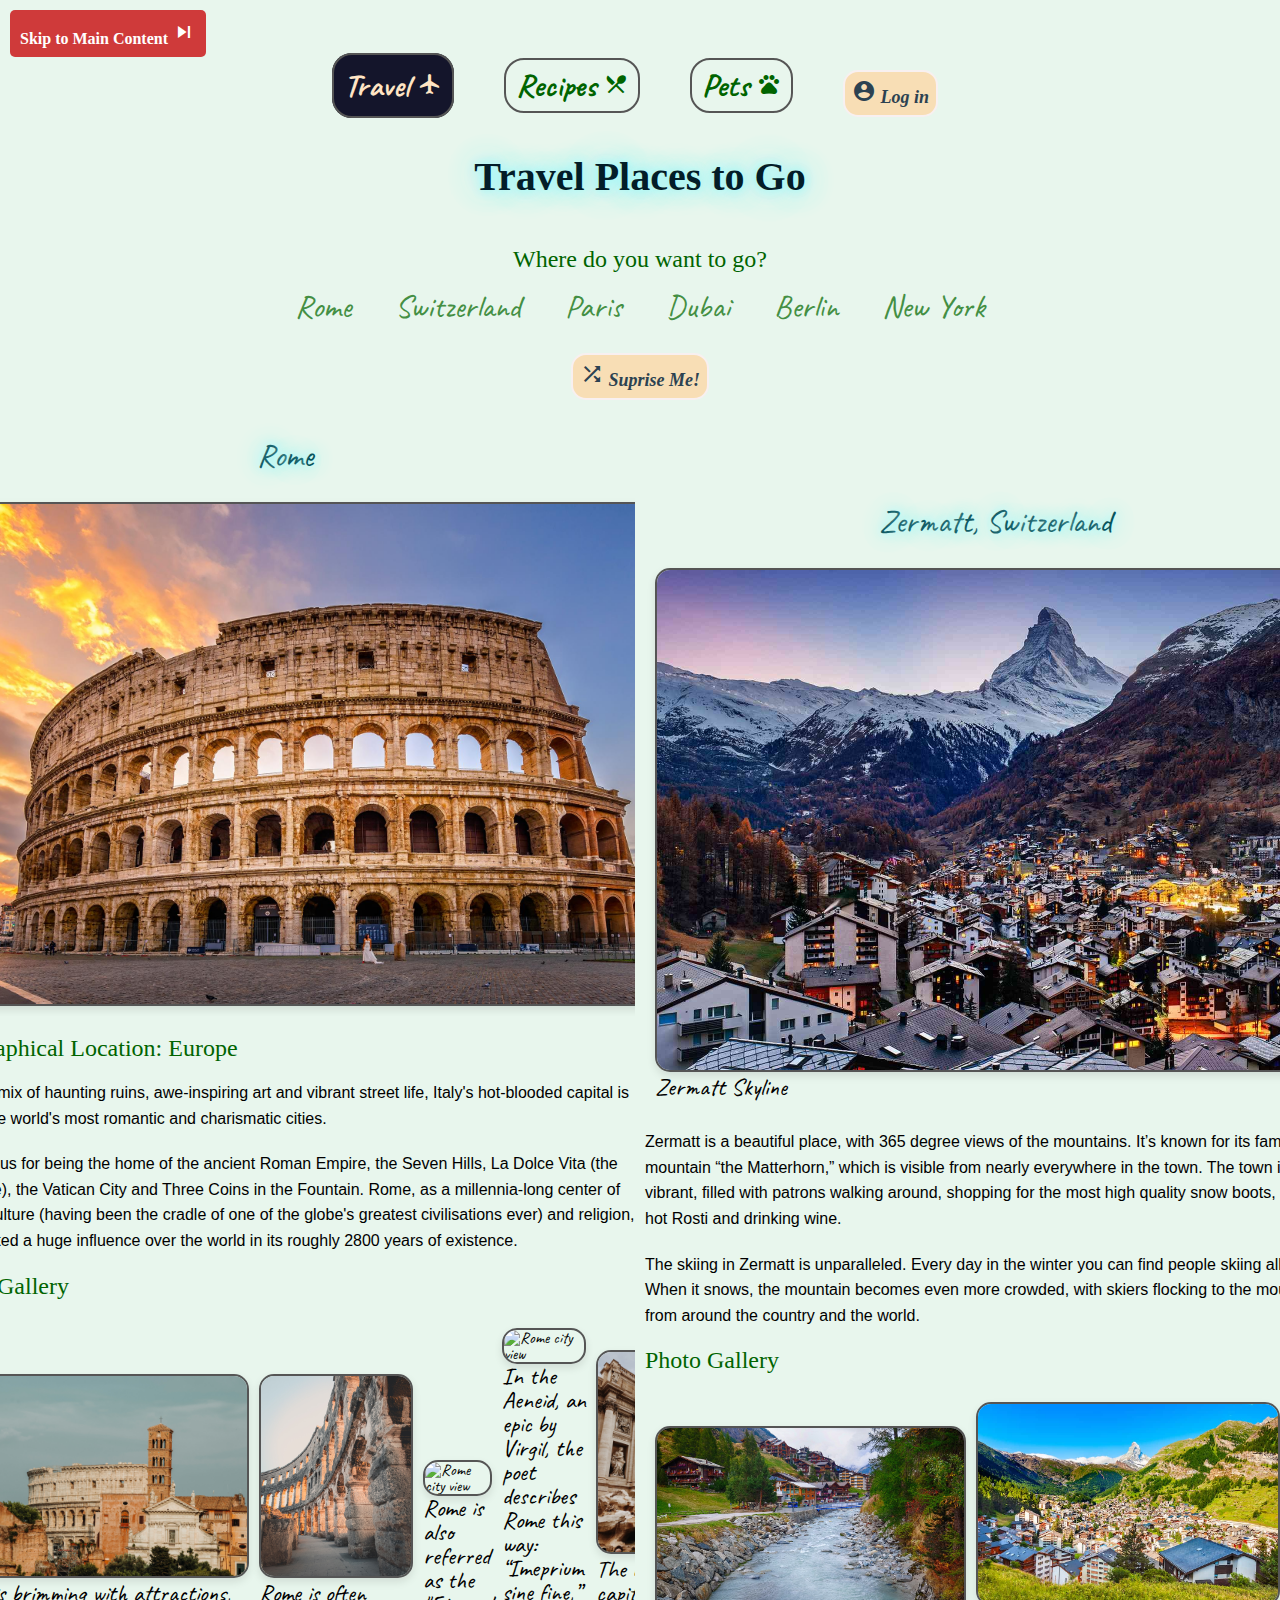
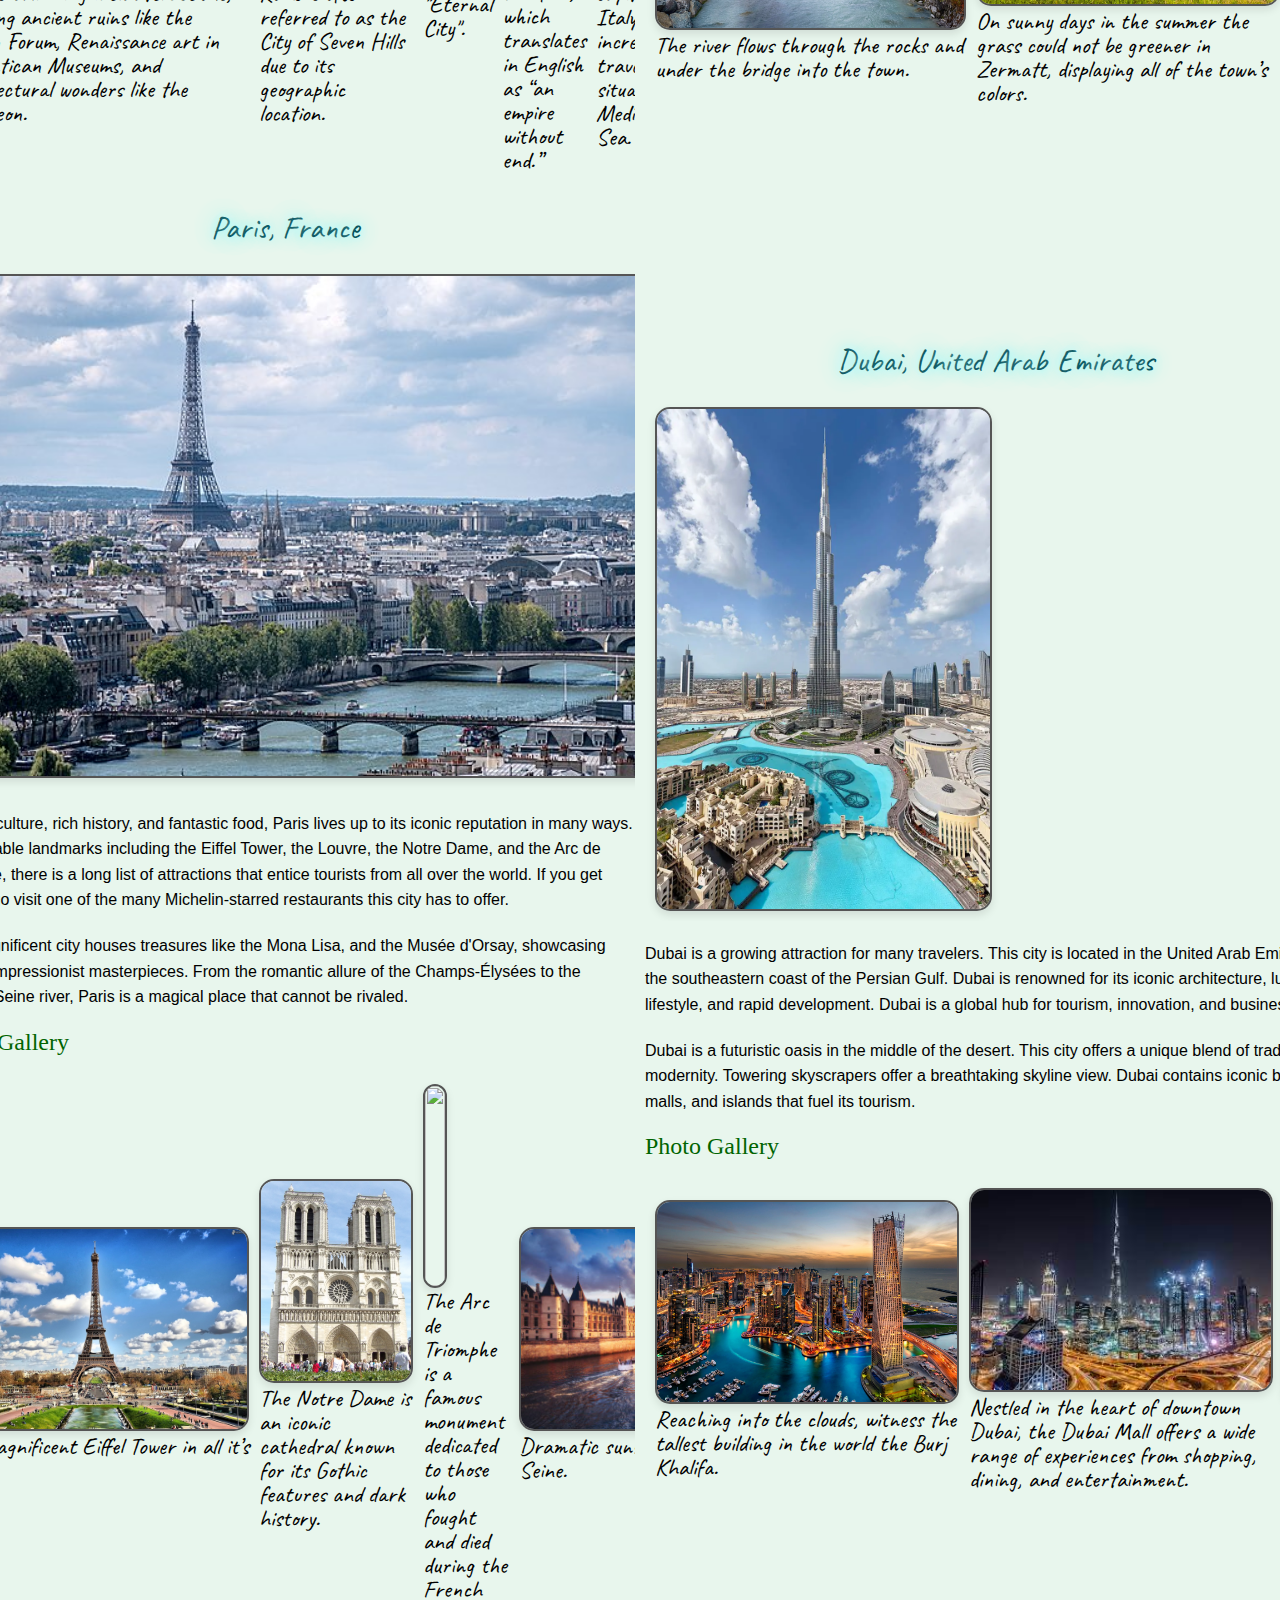
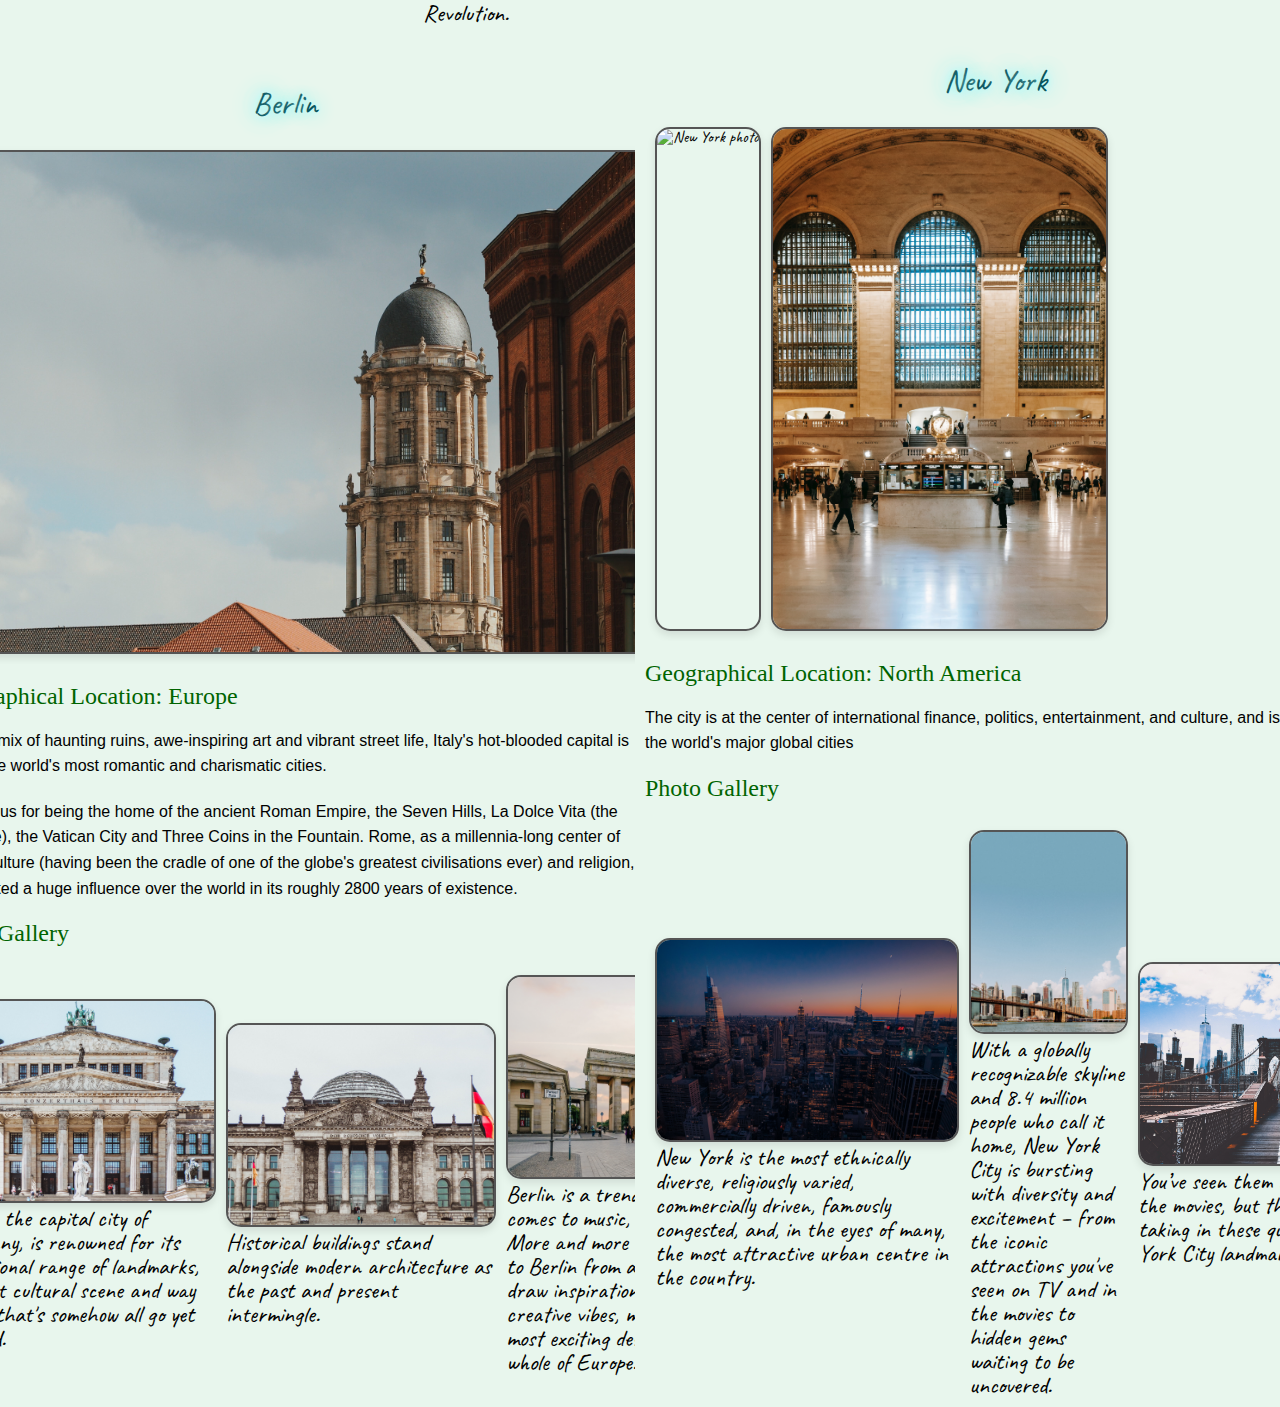
==== index.html @ c25ae6de "Update index.html" ====
<!-- index.html -->
<!DOCTYPE html>
<html lang="en">

<head>
    <meta charset="UTF-8">
    <meta http-equiv="X-UA-Compatible" content="IE=edge">
    <meta name="viewport" content="width=device-width, initial-scale=1.0">
    <link rel="stylesheet" type="text/css" href="css/reset.css">
    <link rel="stylesheet" type="text/css" href="css/style.css">
    <link rel="stylesheet" href="https://fonts.googleapis.com/css?family=Caveat">
    <link rel="stylesheet" href="https://fonts.googleapis.com/icon?family=Material+Icons">
    <title>Travel</title>
    
</head>

<body>
    <!-- <a href="#">Skip to Main Content</a> -->
    <a href="#main-content" class="skip">Skip to Main Content <i class="material-icons">skip_next</i> </a>
    <nav>
        <ul>
            <li><a href="index.html" class = "current">Travel <i class="material-icons">flight</i></a></li>
            <li><a href="recipe.html">Recipes <i class="material-icons">restaurant_menu</i></a></li>
            <li><a href="pets.html">Pets <i class="material-icons">pets</i></a></li>
            <li> <button id ="user" onclick="myFunction()"> <i class="material-icons">account_circle</i> Log in </button> </li>
        </ul>
    </nav>
    <main id="main-content">
            <h1>Travel Places to Go</h1>
            <div id="navigation-menu">
                <h3>Where do you want to go?</h3>
                <ul>
                    <li><a href="#rome">Rome</a></li>
                    <li><a href="#switz">Switzerland</a></li>
                    <li><a href="#paris">Paris</a></li>
                    <li><a href="#dubai">Dubai</a></li>
                    <li><a href="#berlin">Berlin</a></li>
                    <li><a href="#newyork">New York</a></li>
                </ul>
            </div>
            <h1><button id="randomButton"><i class="material-icons">shuffle</i> Suprise Me! </button></h1>


<div class = "article">
            <section id="rome">
            <h2>Rome</h2>
            <div class = "cover">
            <img src="images/rome1.jpg" width="400" alt="collesium">
             <!--  <img src="images/rome2.jpg" width = "400" alt="fountain of Rome"> -->
        </div>

            <h3>Geographical Location: Europe</h3>
            <p>A heady mix of haunting ruins, awe-inspiring art and vibrant street life, Italy's hot-blooded capital is one of the world's most romantic and charismatic cities.</p>
            <p>It is famous for being the home of the ancient Roman Empire, the Seven Hills, La Dolce Vita (the sweet life), the Vatican City and Three Coins in the Fountain. Rome, as a millennia-long center of power, culture (having been the cradle of one of the globe's greatest civilisations ever) and religion, has exerted a huge influence over the world in its roughly 2800 years of existence.</p>
      

                <h3> Photo Gallery </h3>
                    <div class = "gal">
                        <figure>
                            <img src="images/rome4.jpg" width = "200" alt="Rome city view">
                            <figcaption> Rome is brimming with attractions, including ancient ruins like the Roman Forum, Renaissance art in the Vatican Museums, and architectural wonders like the Pantheon.</figcaption>
                        </figure>

                        <figure>
                            <img src="images/rome5.jpg" width = "200" alt="Rome city view">
                            <figcaption> Rome is often referred to as the City of Seven Hills due to its geographic location. </figcaption>
                        </figure>

                        <figure>
                            <img src= "images/rome3.jpg" width = "200" alt="Rome city view">
                            <figcaption> Rome is also referred as the "Eternal City". </figcaption>
                        </figure>

                        <figure>
                            <img src="images/rome6.jpg" width = "200" alt="Rome city view">
                            <figcaption> In the Aeneid, an epic by Virgil, the poet describes Rome this way: “Imeprium sine fine,” which translates in English as “an empire without end.”  </figcaption>
                        </figure>

                        <figure>
                            <img src="images/rome7.jpg" width = "200" alt="Rome city view">
                            <figcaption> The illustrious capital city of Italy, Rome is an incredibly popular travel destination situated on the Mediterranean Sea. </figcaption>
                        </figure>
                     </div>

       

            <!-- Yuyao Huang -->

        </section>

    <section id="switz">
    <h2>Zermatt, Switzerland</h2>
    <div class = "cover">
    <figure>
        <img src = "images/z1.jpg" alt = "" width = 400>
        <figcaption>Zermatt Skyline</figcaption>
    </figure>
    </div>

    <p>Zermatt is a beautiful place, with 365 degree views of the mountains. It’s known for its famous mountain “the Matterhorn,” which is visible from nearly everywhere in the town. The town is vibrant, filled with patrons walking around, shopping for the most high quality snow boots, eating hot Rosti and drinking wine.</p>
    <p>The skiing in Zermatt is unparalleled. Every day in the winter you can find people skiing all day. When it snows, the mountain becomes even more crowded, with skiers flocking to the mountain from around the country and the world.</p>
    <h3>Photo Gallery</h3>
    <div class = "gal">
    <figure>
        <img src = "images/River.jpg" alt = "" width = 200>
        <figcaption>The river flows through the rocks and under the bridge into the town.</figcaption>
    </figure>
    <figure>
        <img src = "images/summer_town.jpg" alt = "" width = 200>
        <figcaption>On sunny days in the summer the grass could not be greener in Zermatt, displaying all of the town’s colors.</figcaption>
    </figure>
    <figure>
        <img src = "images/matterhorn_clocktower.jpg" alt = "" width = 200>
        <figcaption>The sunset lights up the matterhorn and clocktower, exposing its beauty.</figcaption>
    </figure>
    <figure>
        <img src = "images/day_town_foot.jpg" alt = "" width = 200>
        <figcaption>A view on the ground in Zermatt’s town, revealing its energy and culture.</figcaption>
    </figure>
    </div>
    
    <!-- Maya Rosenthal  -->

</section>

<section id="paris">
    <h2>Paris, France</h2>
    <div class = "cover">
        <figure>
    <img src = "images/paris_daytime.jpeg" alt = "paris" width = 400>
</figure>
    </div>
    <p>A city of culture, rich history, and fantastic food, Paris lives up to its iconic reputation in many ways. With notable landmarks including the Eiffel Tower, the Louvre, the Notre Dame, and the Arc de Triomphe, there is a long list of attractions that entice tourists from all over the world. If you get hungry, go visit one of the many Michelin-starred restaurants this city has to offer. </p>
    <p>This magnificent city houses treasures like the Mona Lisa, and the Musée d'Orsay, showcasing various impressionist masterpieces. From the romantic allure of the Champs-Élysées to the winding Seine river, Paris is a magical place that cannot be rivaled. </p>

    <h3>Photo Gallery</h3>

    <div class = "gal">
    <figure>
        <img src = "images/paris_eiffel_tower.jpeg" alt = "Eiffel Tower" width = 200>
        <figcaption>The magnificent Eiffel Tower in all it’s glory</figcaption>
    </figure>
    <figure>
        <img src = "images/paris_notre_dame.jpg" alt = "Notre Dame" width = 200>
        <figcaption>The Notre Dame is an iconic cathedral known for its Gothic features and dark history.</figcaption>
    </figure>
    <figure>
        <img src = "images/paris_arc_de_triomphe.jpeg" alt = "" width = 200>
        <figcaption>The Arc de Triomphe is a famous monument dedicated to those who fought and died during the French Revolution.</figcaption>
    </figure>
    <figure>
        <img src = "images/paris_seine.jpeg" alt = "Seine" width = 200>
        <figcaption> Dramatic sunset over the river Seine.</figcaption>
    </figure>
    </div>

    <!-- Phillip Ripsam-Walsh -->
</section>


<section id="dubai">
    <h2>Dubai, United Arab Emirates</h2>
    <div class = "cover">
    <img src = "images/dubai1.jpg" alt = "dubai" width = 400>
    </div>
    <p>Dubai is a growing attraction for many travelers. This city is located in the United Arab Emirates on the southeastern coast of the Persian Gulf. Dubai is renowned for its iconic architecture, luxurious lifestyle, and rapid development. Dubai is a global hub for tourism, innovation, and business. </p>
    <p>Dubai is a futuristic oasis in the middle of the desert. This city offers a unique blend of tradition and modernity. Towering skyscrapers offer a breathtaking skyline view. Dubai contains iconic buildings, malls, and islands that fuel its tourism. </p>
    
    <h3>Photo Gallery</h3>
    <div class = "gal">
    <figure>
        <img src = "images/dubai2.jpg" alt = "A tall building that dwarfs its surroundings." width = 200>
        <figcaption>Reaching into the clouds, witness the tallest building in the world the Burj Khalifa.</figcaption>
    </figure>
    <figure>
        <img src = "images/dubai3.jpg" alt = "A building with intricate detail adjacent to the Burj Khalifa." width = 200>
        <figcaption>Nestled in the heart of downtown Dubai, the Dubai Mall offers a wide range of experiences from shopping, dining, and entertainment.</figcaption>
    </figure>
    <figure>
        <img src = "images/dubai4.jpg" alt = "An indoor ski resort with skiers skiing through the snow" width = 200>
        <figcaption>A snowy escape, Ski Dubai offers an indoor winter retreat from the harsh desert heat.</figcaption>
    </figure>
    <figure>
        <img src = "images/dubai5.jpg" alt = "A cluster of islands in the shape of a palm tree" width = 200>
        <figcaption>An engineering marvel, the palm islands are shaped like a palm tree and provides an additional area for tourists.</figcaption>
    </figure>
    </div>
    <!-- Nathan Lee -->


</section>

<section id="berlin">
    <h2>Berlin</h2>
    <div class = "cover">
    <img src="images/berlin1.jpg" width="400" alt="berlin photo">
    <img src="images/berlin2.jpg" width = "400" alt="Berlin photo">
    </div>
    <h3>Geographical Location: Europe</h3>
    <p>A heady mix of haunting ruins, awe-inspiring art and vibrant street life, Italy's hot-blooded capital is one of the world's most romantic and charismatic cities.</p>
    <p>It is famous for being the home of the ancient Roman Empire, the Seven Hills, La Dolce Vita (the sweet life), the Vatican City and Three Coins in the Fountain. Rome, as a millennia-long center of power, culture (having been the cradle of one of the globe's greatest civilisations ever) and religion, has exerted a huge influence over the world in its roughly 2800 years of existence.</p>
    
    <h3>Photo Gallery</h3>
    <div class = "gal">
    <figure>
        <img src="images/berlin3.jpg" width = "200" alt="berlin city view">
        <figcaption> Berlin, the capital city of Germany, is renowned for its exceptional range of landmarks, vibrant cultural scene and way of life that's somehow all go yet relaxed.</figcaption>

    </figure>

    <figure>
        <img src="images/berlin4.jpg" width = "200" alt="berlin city view">
        <figcaption> Historical buildings stand alongside modern architecture as the past and present intermingle. </figcaption>
        </figure>


    <figure>
        <img src="images/berlin5.jpg" width = "200" alt="berlin city view">
        <figcaption> Berlin is a trendsetting city when it comes to music, art and life itself. More and more artists are flocking to Berlin from all around the world to draw inspiration from the endless creative vibes, making it one of the most exciting destinations in the whole of Europe.  </figcaption>
    </figure>

    <figure>
        <img src="images/berlin6.jpg" width = "200" alt="berlin city view">
        <figcaption> Berlin is the city of art, artists and museums. </figcaption>
    </figure>

    <figure>
        <img src="images/berlin7.jpg" width = "200" alt="berlin city view">
        <figcaption> With sprawling parks, wooded areas and lakes, Berlin is Germany's greenest city. During the summer months, everyone moves outside. The sunshine and balmy evenings are best enjoyed in the beach bars, cafés and open-air cinemas and theatres, after all.
        </figcaption>
    </figure>
    </div>
    <!-- Yuyao Huang -->

</section>

<section id="newyork">
    <h2>New York</h2>
    <div class = "cover">
    <img src="images/ny1.jpg" width="400" alt="New York photo">
    <img src="images/ny2.jpg" width = "400" alt="New York photo">
    </div>
    <h3>Geographical Location: North America</h3>
    <p> The city is at the center of international finance, politics, entertainment, and culture, and is one of the world's major global cities</p>
    
    <h3>Photo Gallery</h3>
    <div class = "gal">
    <figure>
        <img src="images/ny3.jpg" width = "200" alt="new york city view">
        <figcaption> New York is the most ethnically diverse, religiously varied, commercially driven, famously congested, and, in the eyes of many, the most attractive urban centre in the country. </figcaption>

    </figure>

    <figure>
        <img src="images/ny4.jpg" width = "200" alt="new york city view">
        <figcaption> With a globally recognizable skyline and 8.4 million people who call it home, New York City is bursting with diversity and excitement – from the iconic attractions you've seen on TV and in the movies to hidden gems waiting to be uncovered. </figcaption>
        </figure>


    <figure>
        <img src="images/ny5.jpg" width = "200" alt="new york city view">
        <figcaption> You’ve seen them a million times in the movies, but there’s nothing like taking in these quintessential New York City landmarks in person.  </figcaption>
    </figure>

    <figure>
        <img src="images/ny6.jpg" width = "200" alt="new york city view">
        <figcaption> As panoramic scenes go, NYC can’t be beat. </figcaption>
    </figure>

    <figure>
        <img src="images/ny7.jpg" width = "200" alt="new york city view">
        <figcaption>It's a cliché to say that New York is the “city that never sleeps,” but it's true. </figcaption>
    </figure>
    </div>
   
</section>
    <!-- Yuyao Huang -->

</div>
</main>
<script src="js/java.js"></script>
</body>

</html>
---- css/style.css ----
/* Global */
:root {
  --primary: #CF3A3A;
  --light: #FFFFFF;
  --dark: #2C4251;
}

@keyframes slideInEffect {
  from {
      opacity: 0;
      transform: translateX(-10px);
  }
  to {
      opacity: 1;
      transform: translateX(0);
  }
}

body {
  background-color: var(--dark);
  color: var(--light);
  font-size: 16px;
  font-family: "Caveat";
}

.skip{
  font-family: Georgia;
  animation-name: jump;
  animation-duration: 4s;
}

.current, button{
  padding: 10px;
  background-color: rgb(20, 21, 43);
  color: bisque
}

.gal {
  display: grid;
  grid-template-columns: 1fr; /* This makes images stack on top of each other */
  grid-row-gap: 20px; /* This gives a gap of 20px between the images */
  align-items: center;
}

div {
  display: grid;
  grid-template-columns: 1fr; /* This makes images stack on top of each other */
  grid-row-gap: 20px; /* This gives a gap of 20px between the images */
}

button{
  max-width: 100%;
  height: auto;
  border: solid 2px rgb(248, 240, 240);
  background-color: var(--color-background);
  border-radius: 15px;
  font-family: Georgia;
  font-weight: bold;
  font-size: large;
  font-style:italic;
}

.location{
  background-color: #2f4f4f;
  padding: 12px;
  border: 1px solid #555;
}


html{
  scroll-behavior: smooth;
}

body {
  background-color: #222;
  color: #24201b;
}

h1 {
  font-size: 2.5em;
  font-family: 'Georgia', serif;
  color: rgb(3, 29, 40);
  text-align: center;

  

}

h2 {
  font-size: 1.5em;
  font-family: 'Caveat', serif;
  color: rgb(8, 84, 94);
  font-weight: bold;
  text-align: center;
}

h3 {
  font-size: 1.2em;
  font-family: 'Georgia', serif;
  color: #f8deb5;
}

p {
  font-size: 1em;
  font-family: 'Arial', serif;
  line-height: 1.25;

 
}

nav li{
  display:block ;
  padding: 10px;
}

nav a {
  color: #000000; 
  text-decoration: none;
  border: 2px solid #555; 
  border-radius: 20px;
  padding: 5px 10px; 
  transition: background-color 0.3s;
  font-weight: bold;
  font-size: xx-large;
}

nav, button{
  background-color: #f8deb5;
  color:var(--dark);
  padding: 7px; 
  text-align: center;
  animation: bgColorChange 4s;
  animation-name: jump;
  animation-duration: 4s;

}

nav:hover {
  background-image: url('../images/bg4.jpg');
  background-repeat: no-repeat;
  background-attachment: fixed;
  background-size: cover;
}

@keyframes bgColorChange {
  from {background-color: #f8deb5;}
  to {background-color: #222;} 
}

footer{
  background-color: #222;
  color: #f8deb5;
  padding-top: 25px;
  text-align: center;
}

.text-overlay{
  background-color: rgba(248, 222, 181, 0.7);
  border: 8px solid #333;
  padding: 25px;
}

.skip{
  display: none;

  background-image: url('images/bg1.jpg'); /* Set the background image */
  background-size: cover; /* Cover the entire area of the element */
  background-position: center; /* Center the image in the element */
  background-repeat: no-repeat; /* Do not repeat the image */
}


  /* Define custom properties for light and dark themes */
  :root {
    --color-text-light: #FFFFFF;
    --color-text-dark: #000000;
    --color-bg-light: #e8f6ed;
    --color-bg-dark: #333333;
  }
  

* Basic Styles and Color Palette */
body {
  background-color: #2b2b2b; /* Darker shade for contrast */
  color: #f5f5f5; /* Softer shade of off-white for readability */
  font-family: 'Arial', sans-serif; /* Using a simpler font stack */
  display: grid;
  grid-template-columns: 1fr;
  grid-gap: 20px;
  padding: 20px;
  font-size: large;

}

h1, h2, h3, p {
  margin: 20px 0;
}


/* Image Styles */
img {
  width: 400px;
  height: auto;
  border: 2px solid #555;
  border-radius: 15px;
  box-shadow: 0 4px 8px rgba(0, 0, 0, 0.1); 
  transition: transform 0.3s; 
}

figcaption{
  font-size: 1.5em;
 }

img:hover {
  transform: scale(1.05); /* Slightly enlarge image on hover */
}

/* Navigation Styles */
nav {
  background-color: #3d3d3d; /* Using a mid-dark gray */
  padding: 10px;
  text-align: left;
  transition: background-color 0.3s;
}

nav:hover {
  background-color: #292929; /* Slightly darker shade on hover */
}

nav li {
  padding: 10px 15px;
}

nav a {
  color: #f5f5f5; /* Off-white for better contrast */
  text-decoration: none;
  border: 2px solid #555; /* A lighter border */
  border-radius: 20px;
  padding: 5px 10px; /* Slightly more horizontal padding */
  transition: background-color 0.3s; /* Smooth transition on hover */
}

nav a:hover {
  background-color: #555;
  border-color: #f5f5f5;
}

/* Typography and Visual Hierarchy */
h1 {
  font-size: 2.5em; /* Using em for relative scaling */
  text-align: center;
  font-weight: bold; /* Bold for headings */
}

h2 {
  font-size: 2em;
  text-align: center;
  font-weight: normal; /* Lighter weight for sub-headings */
}

h3 {
  font-size: 1.5em;
  font-weight: normal;
}

p {
  font-size: 1em;
  line-height: 1.6; /* Improved line-height for readability */
}


#navigation-menu {
  display: none;
  background: #333; /* Dark background for the menu */
  color: white;
  text-align: center; /* Center align the menu items */
  padding: 10px 0; /* Padding around the menu */
  
}

#navigation-menu ul {
  list-style: none; /* Remove the default list styling */
  margin: 0; /* Reset default margin */
  padding: 0; /* Reset default padding */
  display: inline-block; /* Align the list items in a row */
}

#navigation-menu li {
  display: inline; /* Display list items inline */
  margin-right: 20px; /* Space between menu items */

 
}

#navigation-menu li:last-child {
  margin-right: 0; /* No margin after the last item */
}

#navigation-menu a {
  color: white; /* Text color for menu items */
  font-size: xx-large;
  text-decoration: none; /* No underline for links */
  padding: 5px 10px; /* Padding to make clickable area larger */
  transition: background-color 0.3s; /* Smooth background color transition for hover */
  
}

#navigation-menu a:hover {
  background-color: #555; /* Darker background on hover */
  border-radius: 5px; /* Rounded corners on hover */
}


@keyframes jump {
  0%   {background-color:#3a97b3; left:0px; top:0px;}
  25%  {background-color:#ed437c; left:200px; top:0px;}
  50%  {background-color:#7fad64; left:200px; top:200px;}
  75%  {background-color:#f7a72e; left:0px; top:200px;}
  100% {background-color:#3a97b3; left:0px; top:0px;}
}


@media screen and (prefers-reduced-motion: reduce){
  html{
    scroll-behavior: auto; 
  }
  nav{
    animation: none;
  }

  .skip {
    display: block;
  }

  .skip a:focus {
    top: 30px;
  }

  .skip a {
    background: #f8deb5;
    left: 0;
    padding: 5px;
    transition: top 0.8s ease-out;
    z-index: 1;
    position: absolute;
    top: -35px;
  }

  .animated-gif{
    display: none;
  }

  h1, h2, h3{
    animation: none;
  }
  }



  /* Respond to user's preference for light mode */
  @media (prefers-color-scheme: light) {
    :root {
      --color-text: var(--color-text-dark);
      --color-background: var(--color-bg-light);
    }
    h3{
      color:#006400;
    }

#navigation-menu {
  background: #e8f6ed; /* Dark background for the menu */
  color: #006400;
}

#navigation-menu a{
  background: #e8f6ed; /* Dark background for the menu */
  color: #448f44;
}

nav {
  background: #e8f6ed; /* Dark background for the menu */
  color: #006400;
}

nav a{
  background: #e8f6ed; /* Dark background for the menu */
  color: #006400;
}
  }
  
  /* Respond to user's preference for dark mode */
  @media (prefers-color-scheme: dark) {
    :root {
      --color-text: var(--color-text-light);
      --color-background: var(--color-bg-dark);
    }

    h1, h2{
      color: rgb(237, 245, 226);
    }
  }
  
  body {
    background-color: var(--color-background);
    color: var(--color-text);
  }

/* Flexbox for the navigation list */
nav ul {
  display: flex;
  list-style-type: none;
  padding: 0;
  margin: 0;
  flex-wrap: wrap; /* If the screen is too narrow, items will wrap to the next line */
}

nav li {
  margin-right: 10px; /* Space between list items */
}


/* TABLET styles */
@media screen and (min-width: 600px) and (max-width: 990px) {

  nav ul {
    display: flex;
    grid-template-columns: repeat(auto-fill, minmax(120px, 1fr)); /* Responsive nav layout */
    gap: 10px;
    justify-content: center;

  }

  /* Interactive changes */
  nav a:hover,
  nav a:focus {
    background-color: var(--primary); /* Interactive state */
    color: var(--light);
    border-color: var(--primary);
  }

  #navigation-menu{
  display: block;
  }

  #navigation-menu a {
    font-size: x-large;
  }

  /* Skip to Content becomes visible */
  .skip {
    display: block; /* Display the skip link */
    position: fixed;
    left: 10px;
    top: 10px;
    z-index: 100; /* Higher than other elements */
    background: var(--primary);
    color: var(--light);
    padding: 10px;
    border-radius: 5px; /* Optional: rounded corners */
    text-decoration: none;
  
  }

  .skip a:focus {
    display: block;
    width: auto;
    height: auto;
    padding: 10px;
    background: var(--primary);
    color: var(--light);
    text-decoration: none;
    z-index: 2000;
    
  }

/* Make sure the page content does not go under the skip link */
body {
  padding-top: 50px; 
  flex-wrap: wrap;
  margin-right: 25px;
  margin-left: 25px;

}

 .cover{
  justify-content: center;
  align-items: center;
 }

  .cover img{
    width: 700px;
    align-items: center;
  }


  .gal{
    display: grid;
    grid-template-columns: auto auto;
    margin: auto;
  }

  .gal img {
   
    height: 250px; /* Fixed height for all images */
    width: auto; /* Width is set to auto to maintain aspect ratio */
    object-fit: cover; /* This will cover the area of the fixed height, potentially cropping the image */
    border-radius: 15px; /* Rounded corners for the images */
    animation: fadeInAnimation ease 5s;
    animation-fill-mode: forwards; /* Keep the state after the animation ends */
    transition: transform 0.3s ease; /* Smooth transition for hover effect */
  }



  /* Define custom properties for light and dark themes */
  :root {
    --color-text-light: #FFFFFF;
    --color-text-dark: #000000;
    --color-bg-light: #e8f6ed;
    --color-bg-dark: #333333;
  }
  
  
  
  body {
    background-color: var(--color-background);
    color: var(--color-text);
  }
  

h1, h2 {
  color: #222020; 
  text-shadow: 0 0 10px #00E6E6, 0 0 20px #00E6E6, 0 0 30px #00E6E6, 0 0 40px #00E6E6, 0 0 50px #00E6E6, 0 0 60px #00E6E6, 0 0 70px #00E6E6;
  animation: glow 1s ease-in-out infinite alternate;
}

/* Keyframes for glow animation */
@keyframes glow {
  from {
    text-shadow: 0 0 10px #00E6E6, 0 0 20px #00E6E6, 0 0 30px #00E6E6, 0 0 40px #00E6E6, 0 0 50px #00E6E6, 0 0 60px #00E6E6, 0 0 70px #00E6E6;
  }
  to {
    text-shadow: 0 0 20px #00E6E6, 0 0 30px #00E6E6, 0 0 40px #00E6E6, 0 0 50px #00E6E6, 0 0 60px #00E6E6, 0 0 70px #00E6E6, 0 0 80px #00E6E6;
  }
  
}

}


/* Desktop styles */
@media screen and (min-width: 990px){

  /* Structural changes */
  .main {
    display: grid;
    grid-template-columns: 1fr 3fr 1fr; /* Adjust as per your layout needs */
    grid-template-rows: auto; /* Adjust based on content */
    grid-gap: 20px; /* Space between grid items */
  }
  
  nav ul {
    display: grid;
    gap: 10px;
    justify-content: center;
  }

  nav ul li{
    font-size: larger;
  }

  #navigation-menu{
    display: block;
  }  
  .navigation-menu {
    font-size: larger;
  }

  /* Interactive changes */
  nav a:hover,
  nav a:focus {
    background-color: var(--primary); /* Interactive state */
    color: var(--light);
    border-color: var(--primary);
  }

  /* Skip to Content becomes visible */
  .skip {
    display: block; /* Display the skip link */
    position: fixed;
    left: 10px;
    top: 10px;
    z-index: 100; /* Higher than other elements */
    background: var(--primary);
    color: var(--light);
    padding: 10px;
    border-radius: 5px; /* Optional: rounded corners */
    text-decoration: none;
    font-weight: bold; /* Optional: makes it stand out */
  }

  .skip a:focus {
    display: block;
    width: auto;
    height: auto;
    padding: 10px;
    background: var(--primary);
    color: var(--light);
    text-decoration: none;
    z-index: 2000;
    
  }

/* Make sure the page content does not go under the skip link */
body {
  padding-top: 50px; 
}


  img {
    border-radius: 50%; /* This will create a circle, adjust as necessary for less roundness */
  }

  .article {
    grid-template-columns: 700px 700px; 
    gap: 10px; /* Add some space between grid items */
    align-items: center;
    justify-content: center; 
  }

  nav ul {
    font-size: 1.5em;
    list-style-type: none;
    margin: 0;
    padding: 0;
    display: flex;
    justify-content: center; 
  }

 figcaption{
  font-size: 1.5em;
 }

 .cover {
  display: flex;
  overflow-x: auto;
  gap: 10px;
  padding: 10px;
  align-items: center; /* Align images vertically */
  }

.cover img {
  flex: 0 0 auto; /* Do not grow, do not shrink, and base size on the width of the image itself */
  height: 500px; /* Fixed height for all images */
  width: auto; /* Width is set to auto to maintain aspect ratio */
  object-fit: cover; /* This will cover the area of the fixed height, potentially cropping the image */
  border-radius: 15px; /* Rounded corners for the images */

  animation: fadeInAnimation ease 5s;
  animation-fill-mode: forwards; /* Keep the state after the animation ends */
  transition: transform 0.3s ease; /* Smooth transition for hover effect */
}

  .gal {
    display: flex;
    overflow-x: auto;
    gap: 10px;
    padding: 10px;
    align-items: center; /* Align images vertically */

    }
  

  .gal img {
    flex: 0 0 auto; /* Do not grow, do not shrink, and base size on the width of the image itself */
    height: 200px; /* Fixed height for all images */
    width: fit-content; /* Width is set to auto to maintain aspect ratio */
    object-fit: cover; /* This will cover the area of the fixed height, potentially cropping the image */
    border-radius: 15px; /* Rounded corners for the images */

    animation: fadeInAnimation ease 5s;
    animation-fill-mode: forwards; /* Keep the state after the animation ends */
    transition: transform 0.3s ease; /* Smooth transition for hover effect */
  }

  h1, h2 {
    text-shadow: 0 0 10px #9ffafa, 0 0 20px #91f8f8, 0 0 30px #c4f3f3, 0 0 40px #c3eeee, 0 0 50px #d9f0f0, 0 0 60px #d3f0f0, 0 0 70px #cff3f3;
    animation: glow 3s ease-in-out infinite alternate;
  }

  
  

  /* Define custom properties for light and dark themes */
  :root {
    --color-text-light: #FFFFFF;
    --color-text-dark: #000000;
    --color-bg-light: #e8f6ed;
    --color-bg-dark: #333333;
  }
  

  


/* Keyframes for glow animation */
@keyframes glow {
  from {
    text-shadow: 0 0 10px rgb(238, 241, 180), 0 0 20px rgb(238, 241, 180), 0 0 30px rgb(238, 241, 180), 0 0 40px rgb(238, 241, 180), 0 0 50px rgb(238, 241, 180), 0 0 60px rgb(238, 241, 180), 0 0 70px rgb(238, 241, 180);
  }
  to {
    text-shadow: 0 0 20px  #c7f2f2, 0 0 30px #c7f2f2, 0 0 40px #c7f2f2, 0 0 50px #c7f2f2, 0 0 60px #c7f2f2, 0 0 70px #c7f2f2, 0 0 80px #c7f2f2;
  }
  
}

}
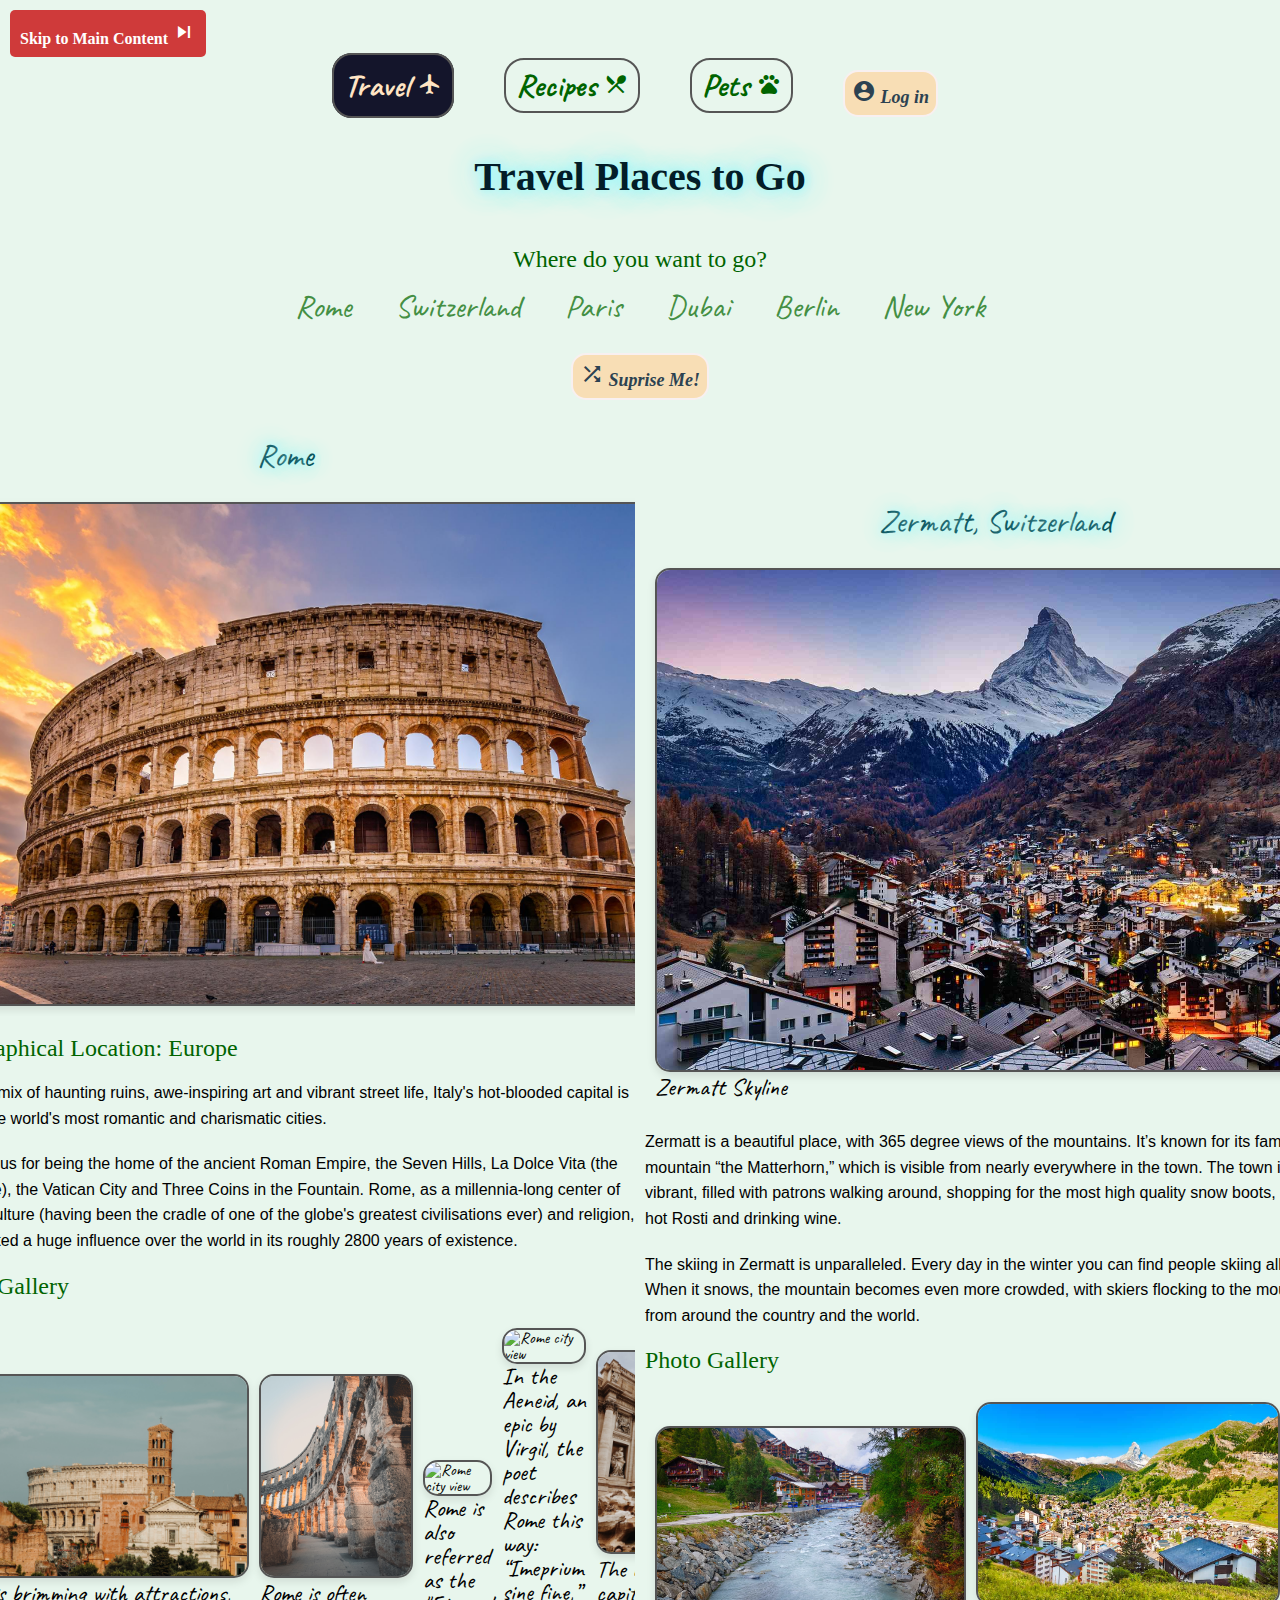
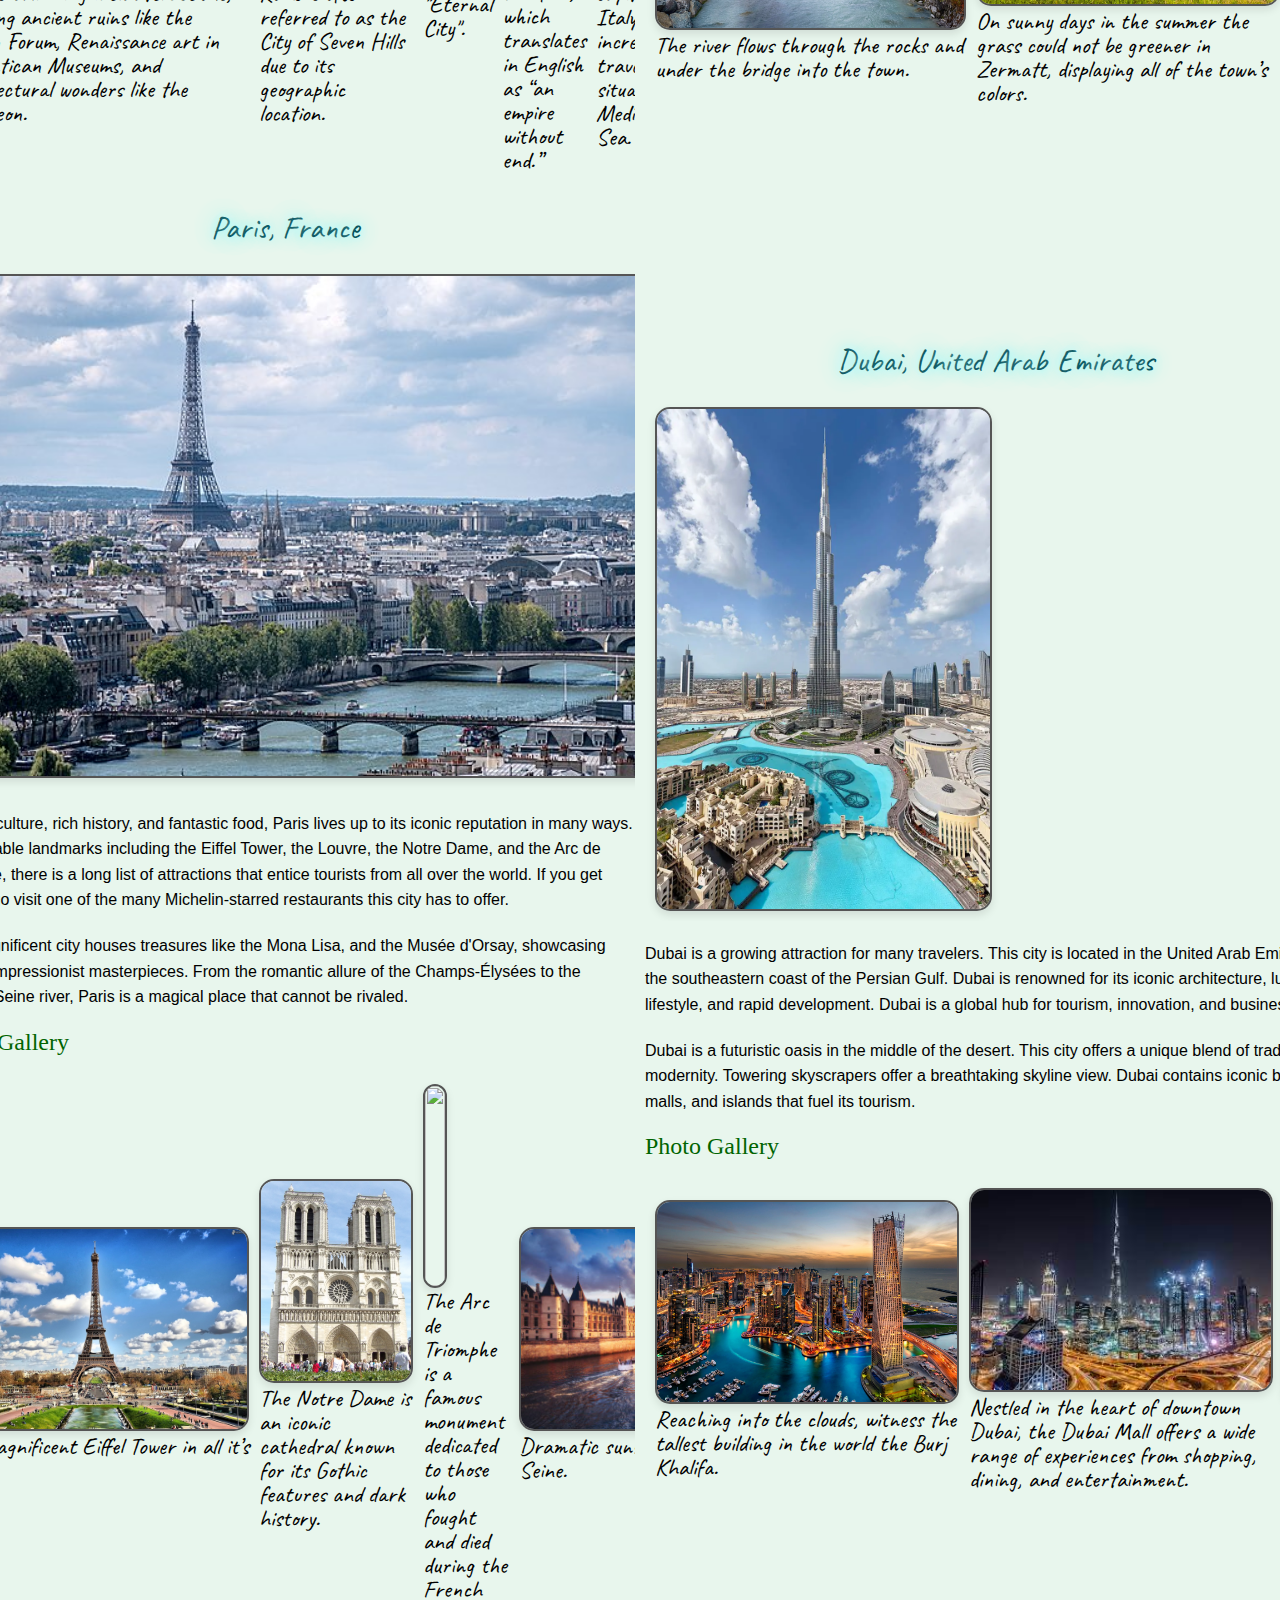
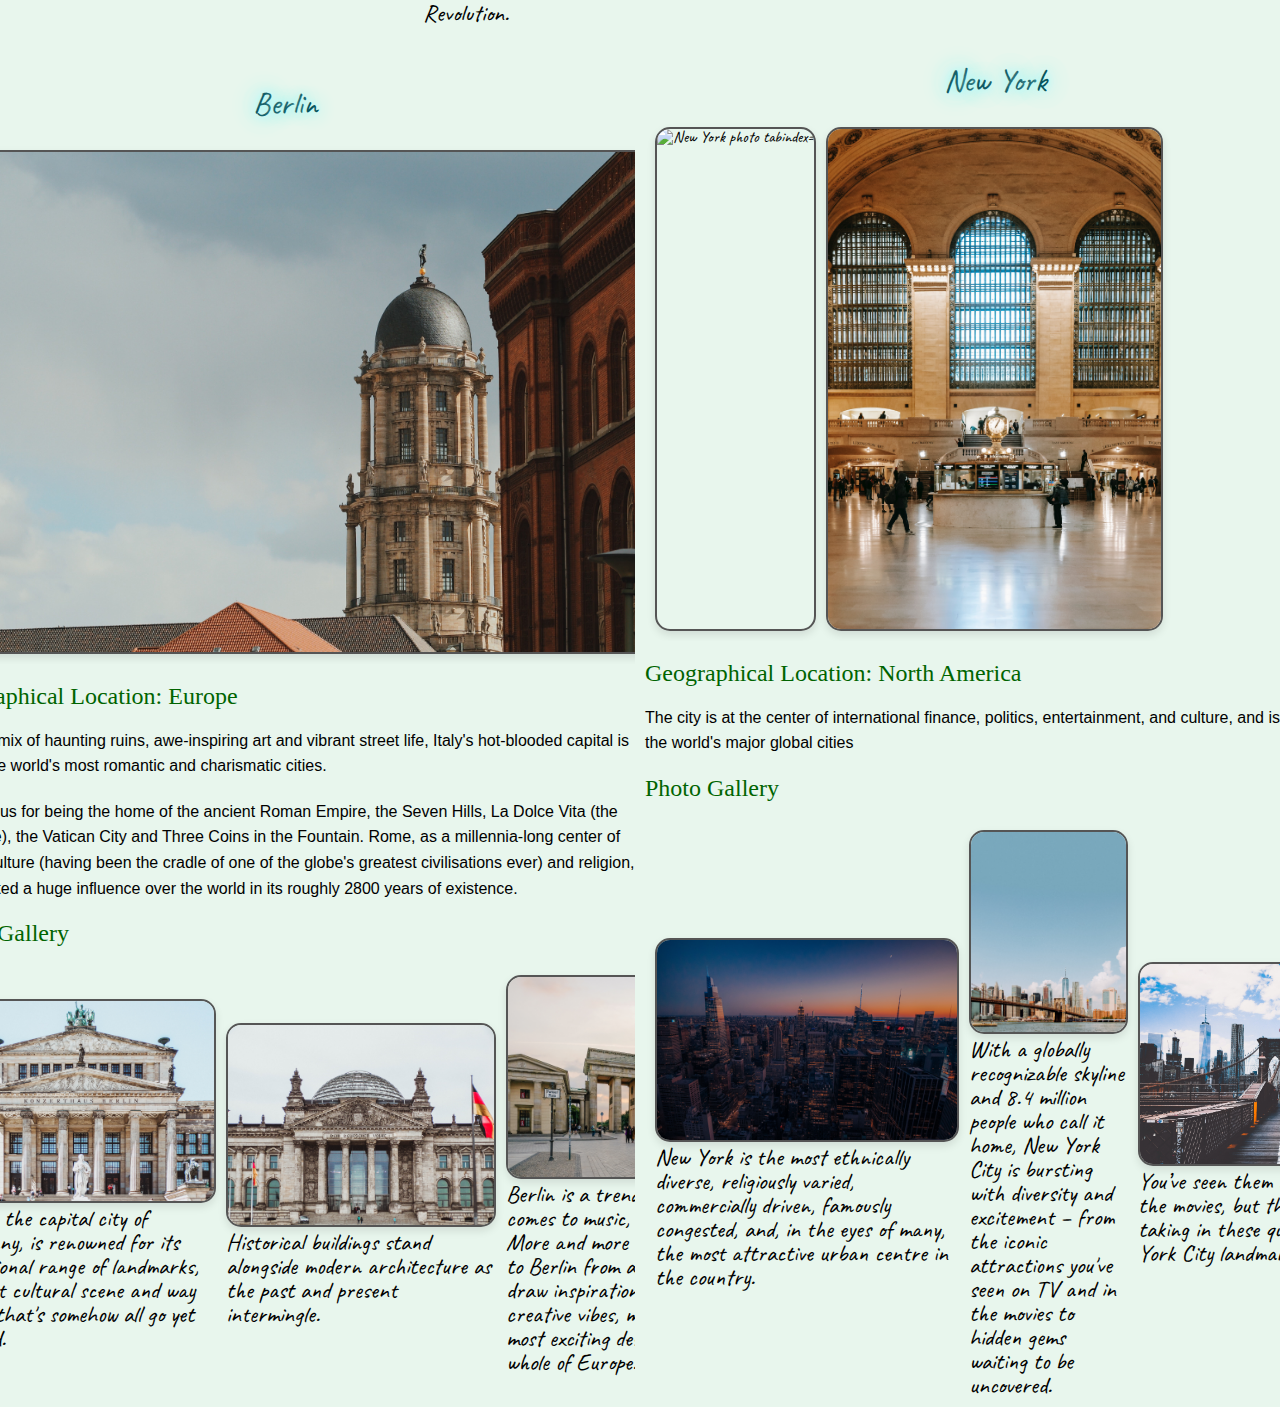
==== commit 4588f346: "Update index.html" ====
--- a/index.html
+++ b/index.html
@@ -45,7 +45,7 @@
             <section id="rome">
             <h2>Rome</h2>
             <div class = "cover">
-            <img src="images/rome1.jpg" width="400" alt="collesium">
+            <img src="images/rome1.jpg" width="400" alt="collesium" tabindex="0">
              <!--  <img src="images/rome2.jpg" width = "400" alt="fountain of Rome"> -->
         </div>
 
@@ -57,7 +57,7 @@
                 <h3> Photo Gallery </h3>
                     <div class = "gal">
                         <figure>
-                            <img src="images/rome4.jpg" width = "200" alt="Rome city view">
+                            <img src="images/rome4.jpg" width = "200" alt="Rome city view" tabindex="0">
                             <figcaption> Rome is brimming with attractions, including ancient ruins like the Roman Forum, Renaissance art in the Vatican Museums, and architectural wonders like the Pantheon.</figcaption>
                         </figure>
 
@@ -92,7 +92,7 @@
     <h2>Zermatt, Switzerland</h2>
     <div class = "cover">
     <figure>
-        <img src = "images/z1.jpg" alt = "" width = 400>
+        <img src = "images/z1.jpg" alt = "" width = 400 tabindex="0">
         <figcaption>Zermatt Skyline</figcaption>
     </figure>
     </div>
@@ -127,7 +127,7 @@
     <h2>Paris, France</h2>
     <div class = "cover">
         <figure>
-    <img src = "images/paris_daytime.jpeg" alt = "paris" width = 400>
+    <img src = "images/paris_daytime.jpeg" alt = "paris" width = 400 tabindex="0">
 </figure>
     </div>
     <p>A city of culture, rich history, and fantastic food, Paris lives up to its iconic reputation in many ways. With notable landmarks including the Eiffel Tower, the Louvre, the Notre Dame, and the Arc de Triomphe, there is a long list of attractions that entice tourists from all over the world. If you get hungry, go visit one of the many Michelin-starred restaurants this city has to offer. </p>
@@ -161,7 +161,7 @@
 <section id="dubai">
     <h2>Dubai, United Arab Emirates</h2>
     <div class = "cover">
-    <img src = "images/dubai1.jpg" alt = "dubai" width = 400>
+    <img src = "images/dubai1.jpg" alt = "dubai" width = 400 tabindex="0">
     </div>
     <p>Dubai is a growing attraction for many travelers. This city is located in the United Arab Emirates on the southeastern coast of the Persian Gulf. Dubai is renowned for its iconic architecture, luxurious lifestyle, and rapid development. Dubai is a global hub for tourism, innovation, and business. </p>
     <p>Dubai is a futuristic oasis in the middle of the desert. This city offers a unique blend of tradition and modernity. Towering skyscrapers offer a breathtaking skyline view. Dubai contains iconic buildings, malls, and islands that fuel its tourism. </p>
@@ -193,7 +193,7 @@
 <section id="berlin">
     <h2>Berlin</h2>
     <div class = "cover">
-    <img src="images/berlin1.jpg" width="400" alt="berlin photo">
+    <img src="images/berlin1.jpg" width="400" alt="berlin photo" tabindex="0">
     <img src="images/berlin2.jpg" width = "400" alt="Berlin photo">
     </div>
     <h3>Geographical Location: Europe</h3>
@@ -237,7 +237,7 @@
 <section id="newyork">
     <h2>New York</h2>
     <div class = "cover">
-    <img src="images/ny1.jpg" width="400" alt="New York photo">
+    <img src="images/ny1.jpg" width="400" alt="New York photo tabindex="0">
     <img src="images/ny2.jpg" width = "400" alt="New York photo">
     </div>
     <h3>Geographical Location: North America</h3>
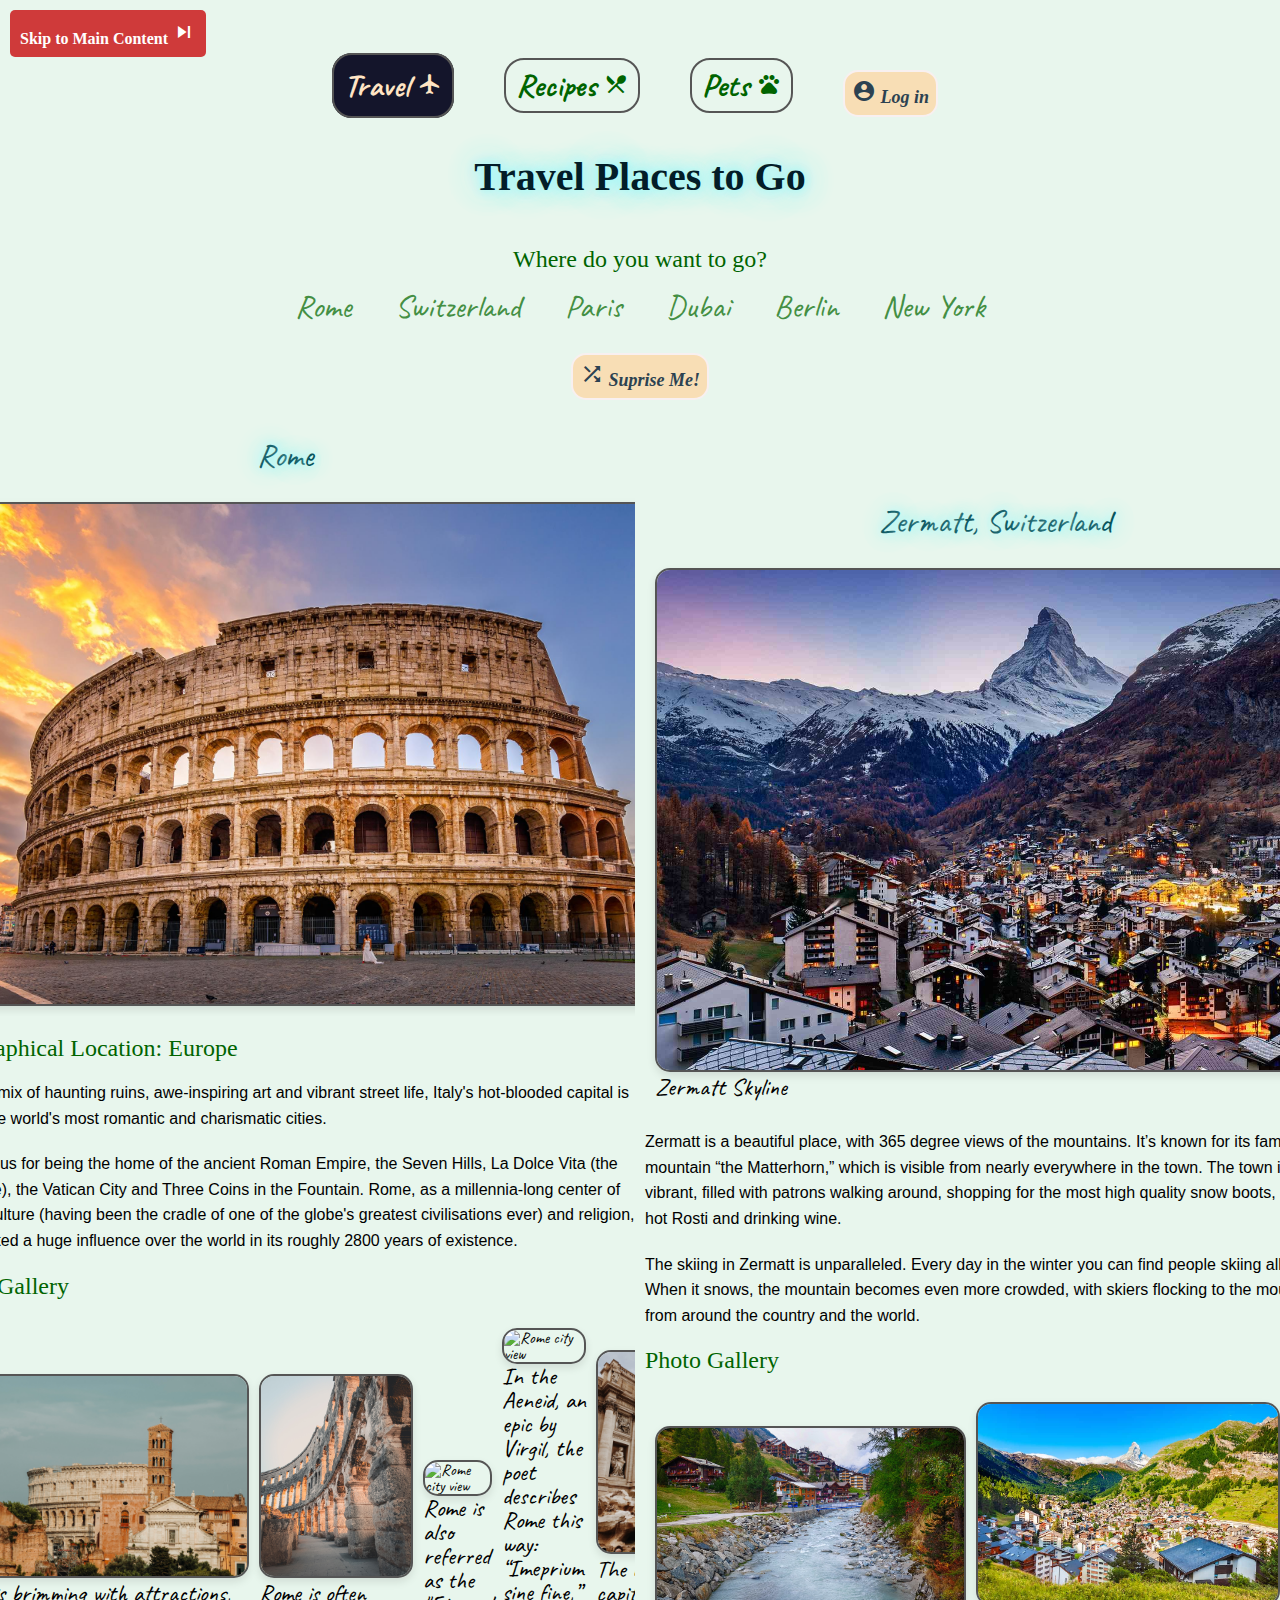
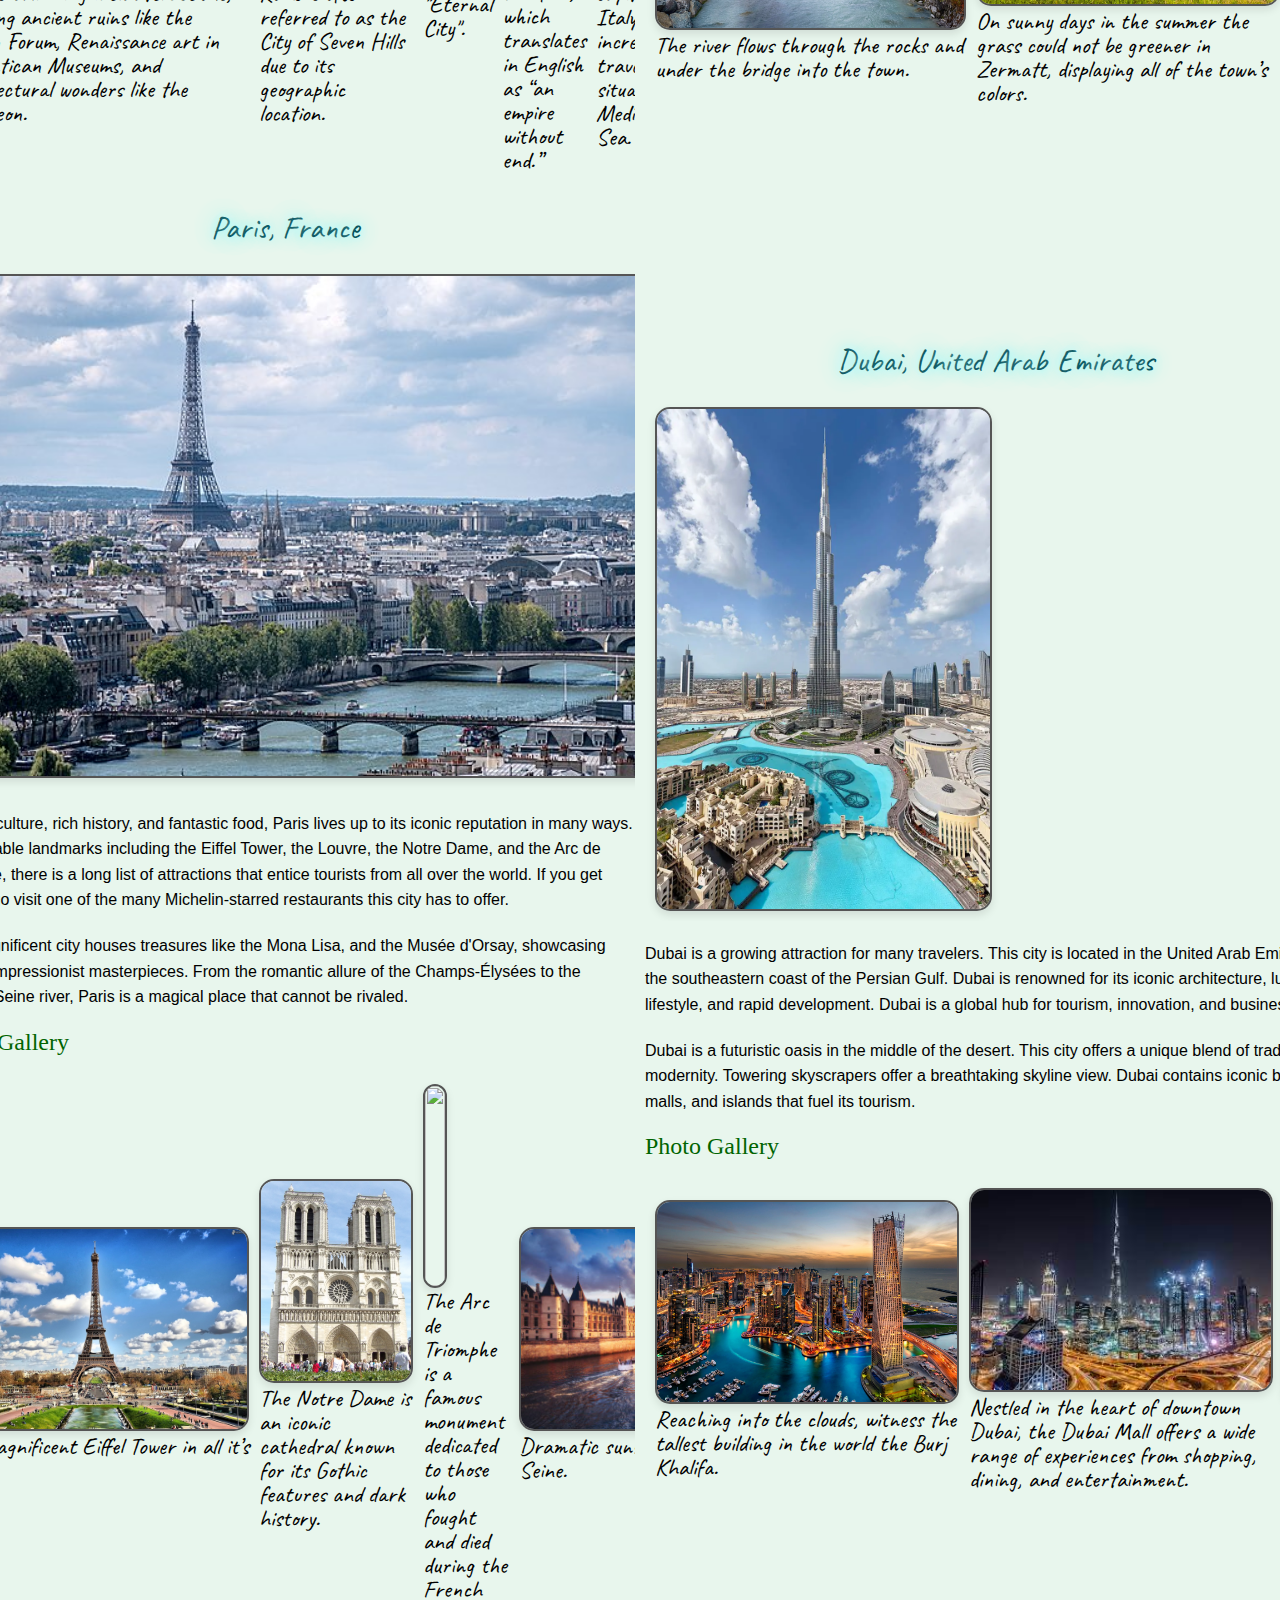
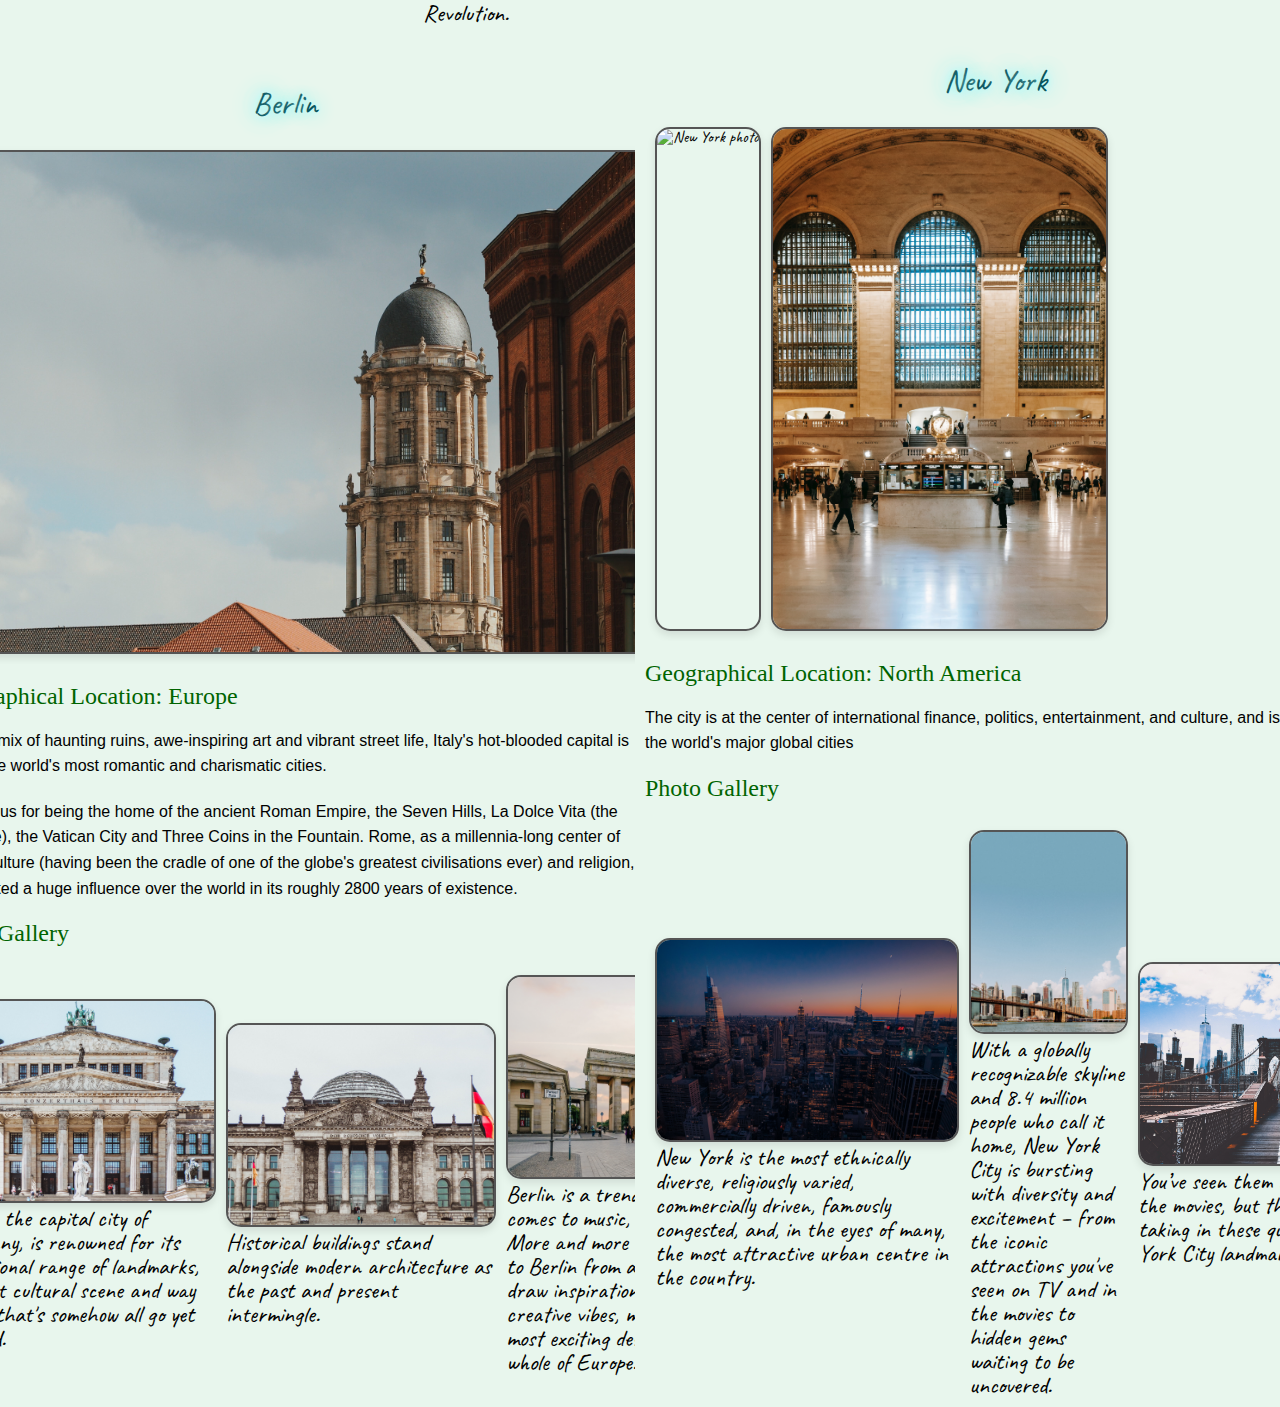
==== commit 80f87d8c: "Update index.html" ====
--- a/index.html
+++ b/index.html
@@ -102,19 +102,19 @@
     <h3>Photo Gallery</h3>
     <div class = "gal">
     <figure>
-        <img src = "images/River.jpg" alt = "" width = 200>
+        <img src = "images/River.jpg" alt = "" width = 200 tabindex="0">
         <figcaption>The river flows through the rocks and under the bridge into the town.</figcaption>
     </figure>
     <figure>
-        <img src = "images/summer_town.jpg" alt = "" width = 200>
+        <img src = "images/summer_town.jpg" alt = "" width = 200 tabindex="0">
         <figcaption>On sunny days in the summer the grass could not be greener in Zermatt, displaying all of the town’s colors.</figcaption>
     </figure>
     <figure>
-        <img src = "images/matterhorn_clocktower.jpg" alt = "" width = 200>
+        <img src = "images/matterhorn_clocktower.jpg" alt = "" width = 200 tabindex="0">
         <figcaption>The sunset lights up the matterhorn and clocktower, exposing its beauty.</figcaption>
     </figure>
     <figure>
-        <img src = "images/day_town_foot.jpg" alt = "" width = 200>
+        <img src = "images/day_town_foot.jpg" alt = "" width = 200 tabindex="0">
         <figcaption>A view on the ground in Zermatt’s town, revealing its energy and culture.</figcaption>
     </figure>
     </div>
@@ -137,19 +137,19 @@
 
     <div class = "gal">
     <figure>
-        <img src = "images/paris_eiffel_tower.jpeg" alt = "Eiffel Tower" width = 200>
+        <img src = "images/paris_eiffel_tower.jpeg" alt = "Eiffel Tower" width = 200 tabindex="0">
         <figcaption>The magnificent Eiffel Tower in all it’s glory</figcaption>
     </figure>
     <figure>
-        <img src = "images/paris_notre_dame.jpg" alt = "Notre Dame" width = 200>
+        <img src = "images/paris_notre_dame.jpg" alt = "Notre Dame" width = 200 tabindex="0">
         <figcaption>The Notre Dame is an iconic cathedral known for its Gothic features and dark history.</figcaption>
     </figure>
     <figure>
-        <img src = "images/paris_arc_de_triomphe.jpeg" alt = "" width = 200>
+        <img src = "images/paris_arc_de_triomphe.jpeg" alt = "" width = 200 tabindex="0">
         <figcaption>The Arc de Triomphe is a famous monument dedicated to those who fought and died during the French Revolution.</figcaption>
     </figure>
     <figure>
-        <img src = "images/paris_seine.jpeg" alt = "Seine" width = 200>
+        <img src = "images/paris_seine.jpeg" alt = "Seine" width = 200 tabindex="0">
         <figcaption> Dramatic sunset over the river Seine.</figcaption>
     </figure>
     </div>
@@ -169,7 +169,7 @@
     <h3>Photo Gallery</h3>
     <div class = "gal">
     <figure>
-        <img src = "images/dubai2.jpg" alt = "A tall building that dwarfs its surroundings." width = 200>
+        <img src = "images/dubai2.jpg" alt = "A tall building that dwarfs its surroundings." width = 200 tabindex="0">
         <figcaption>Reaching into the clouds, witness the tallest building in the world the Burj Khalifa.</figcaption>
     </figure>
     <figure>
@@ -203,7 +203,7 @@
     <h3>Photo Gallery</h3>
     <div class = "gal">
     <figure>
-        <img src="images/berlin3.jpg" width = "200" alt="berlin city view">
+        <img src="images/berlin3.jpg" width = "200" alt="berlin city view" tabindex="0">
         <figcaption> Berlin, the capital city of Germany, is renowned for its exceptional range of landmarks, vibrant cultural scene and way of life that's somehow all go yet relaxed.</figcaption>
 
     </figure>
@@ -237,8 +237,8 @@
 <section id="newyork">
     <h2>New York</h2>
     <div class = "cover">
-    <img src="images/ny1.jpg" width="400" alt="New York photo tabindex="0">
-    <img src="images/ny2.jpg" width = "400" alt="New York photo">
+    <img src="images/ny1.jpg" width="400" alt="New York photo" tabindex="0">
+    <img src="images/ny2.jpg" width = "400" alt="New York photo" tabindex="0">
     </div>
     <h3>Geographical Location: North America</h3>
     <p> The city is at the center of international finance, politics, entertainment, and culture, and is one of the world's major global cities</p>
@@ -246,7 +246,7 @@
     <h3>Photo Gallery</h3>
     <div class = "gal">
     <figure>
-        <img src="images/ny3.jpg" width = "200" alt="new york city view">
+        <img src="images/ny3.jpg" width = "200" alt="new york city view" tabindex="0">
         <figcaption> New York is the most ethnically diverse, religiously varied, commercially driven, famously congested, and, in the eyes of many, the most attractive urban centre in the country. </figcaption>
 
     </figure>
